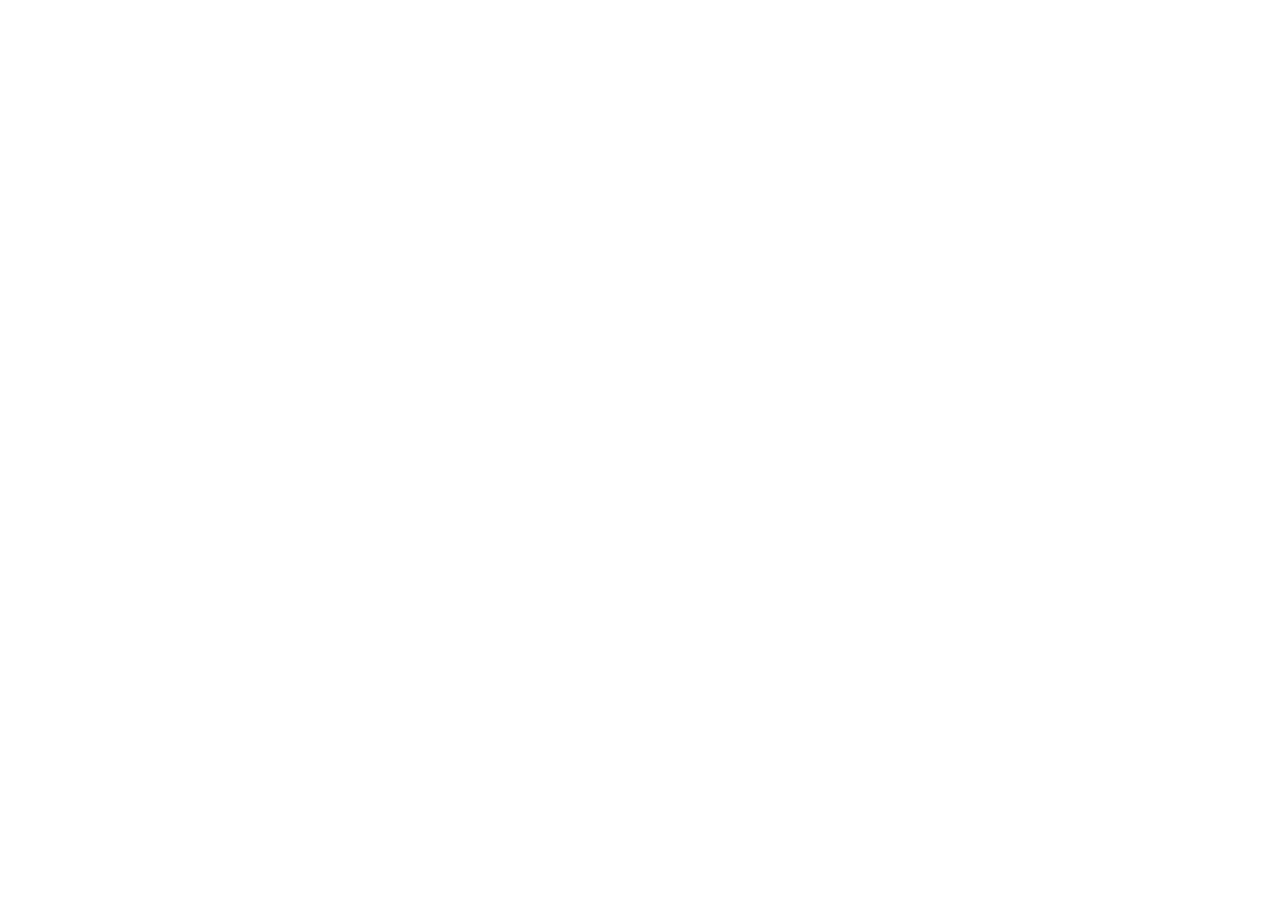
==== index.html @ 22c50802 "update" ====
<!DOCTYPE html>
<html lang="en">
<head>
    <meta charset="UTF-8">
    <meta name="viewport" content="width=device-width, initial-scale=1.0">
    <title>ATM UI DESIGN</title>
</head>
<body>
    
</body>
</html>
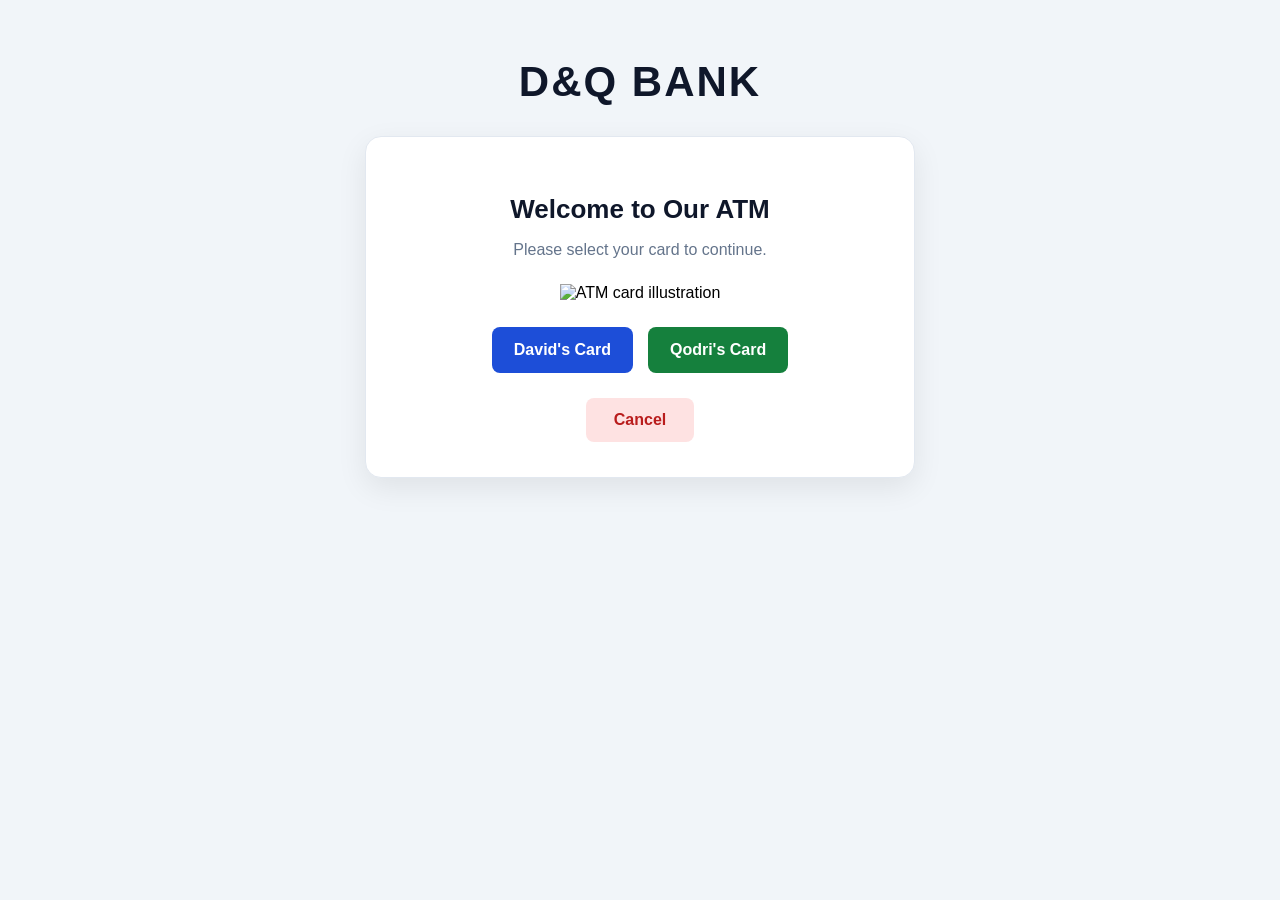
==== commit 93e1ae4c: "+" ====
--- a/index.html
+++ b/index.html
@@ -1,11 +1,229 @@
 <!DOCTYPE html>
-<html lang="en">
+<ht lang="en">
 <head>
     <meta charset="UTF-8">
     <meta name="viewport" content="width=device-width, initial-scale=1.0">
-    <title>ATM UI DESIGN</title>
+    <title>D&Q BANK - ATM Card Selection</title>
 </head>
-<body>
+
+<body style="
+    background-color: #f1f5f9;
+    font-family: Arial, sans-serif;
+    text-align: center;
+    padding: 30px 15px;
+    margin: 0;
+    min-height: 100vh;
+    box-sizing: border-box;
+">
+
+    <h1 style="
+        font-size: 42px;
+        color: #0f172a;
+        margin-bottom: 30px;
+        letter-spacing: 2px;
+    ">
+        D&Q BANK
+    </h1>
+
+    <div style="
+        background-color: white;
+        max-width: 550px;
+        margin: 0 auto;
+        padding: 35px 25px;
+        border-radius: 16px;
+        box-shadow: 0 10px 30px rgba(0, 0, 0, 0.08);
+        border: 1px solid #e2e8f0;
+        box-sizing: border-box;
+    ">
+
+        <h2 style="
+            font-size: 26px;
+            color: #0f172a;
+            margin-bottom: 10px;
+        ">
+            Welcome to Our ATM
+        </h2>
+
+        <p style="
+            color: #64748b;
+            font-size: 16px;
+            margin-bottom: 25px;
+        ">
+            Please select your card to continue.
+        </p>
+
+        <!-- ATM CARD IMAGE -->
+        <div style="margin-bottom: 25px;">
+
+            <img
+                src="https://png.pngtree.com/png-clipart/20221110/original/pngtree-atm-card-logo-design-template-vector-picture-image_3607304.png"
+                alt="ATM card illustration"
+                style="
+                    width: 200px;
+                    max-width: 100%;
+                    height: auto;
+                "
+            >
+
+        </div>
+
+      
+        <div style="
+            display: flex;
+            justify-content: center;
+            gap: 15px;
+            flex-wrap: wrap;
+            margin-bottom: 25px;
+        ">
+
+            <button
+                onclick="insertCard('1111222233334444')"
+                style="
+                    padding: 14px 22px;
+                    font-size: 16px;
+                    font-weight: bold;
+                    color: white;
+                    background-color: #1d4ed8;
+                    border: none;
+                    border-radius: 8px;
+                    cursor: pointer;
+                "
+            >
+                David's Card
+            </button>
+
+            <button
+                onclick="insertCard('5555666677778888')"
+                style="
+                    padding: 14px 22px;
+                    font-size: 16px;
+                    font-weight: bold;
+                    color: white;
+                    background-color: #15803d;
+                    border: none;
+                    border-radius: 8px;
+                    cursor: pointer;
+                "
+            >
+                Qodri's Card
+            </button>
+
+        </div>
+
+        
+        <button
+            onclick="cancelSelection()"
+            style="
+                padding: 13px 28px;
+                font-size: 16px;
+                font-weight: bold;
+                color: #b91c1c;
+                background-color: #fee2e2;
+                border: none;
+                border-radius: 8px;
+                cursor: pointer;
+            "
+        >
+            Cancel
+        </button>
+
+    </div>
+
+
+    <script>
+
+        let users = JSON.parse(localStorage.getItem("atmUsers"));
+
+        if (!users) {
+
+            users = [
+                {
+                    name: "David",
+                    cardNumber: "1111222233334444",
+                    pin: "1234",
+                    accountNumber: "1234567890",
+                    balance: 50000,
+                    transactions: [],
+                    accountType: "savings"
+                },
+
+                {
+                    name: "Qodri",
+                    cardNumber: "5555666677778888",
+                    pin: "5678",
+                    accountNumber: "9876543210",
+                    balance: 70000,
+                    transactions: [],
+                    accountType: "current"
+                }
+            ];
+
+            localStorage.setItem(
+                "atmUsers",
+                JSON.stringify(users)
+            );
+        }
+
+        function saveUsers() {
+
+            localStorage.setItem(
+                "atmUsers",
+                JSON.stringify(users)
+            );
+
+        }
+
+        function getCurrentUser() {
+
+            const accountNumber =
+                localStorage.getItem("currentAccount");
+
+            return users.find(function(user) {
+
+                return user.accountNumber === accountNumber;
+
+            });
+
+        }
+
+        function insertCard(cardNumber) {
+
+            const user = users.find(function(user) {
+
+                return user.cardNumber === cardNumber;
+
+            });
+
+            if (!user) {
+
+                alert("Invalid card number!");
+                return;
+
+            }
+
+            localStorage.setItem(
+                "currentAccount",
+                user.accountNumber
+            );
+
+            alert("Welcome " + user.name + "!");
+
+            window.location.href = "pinscreen.html";
+
+        }
+
+
+
+        function cancelSelection() {
+
+            localStorage.removeItem("currentAccount");
+
+            alert("Card selection cancelled.");
+ 
+        }
+
+    </script>
+
     
 </body>
-</html>+</html>
